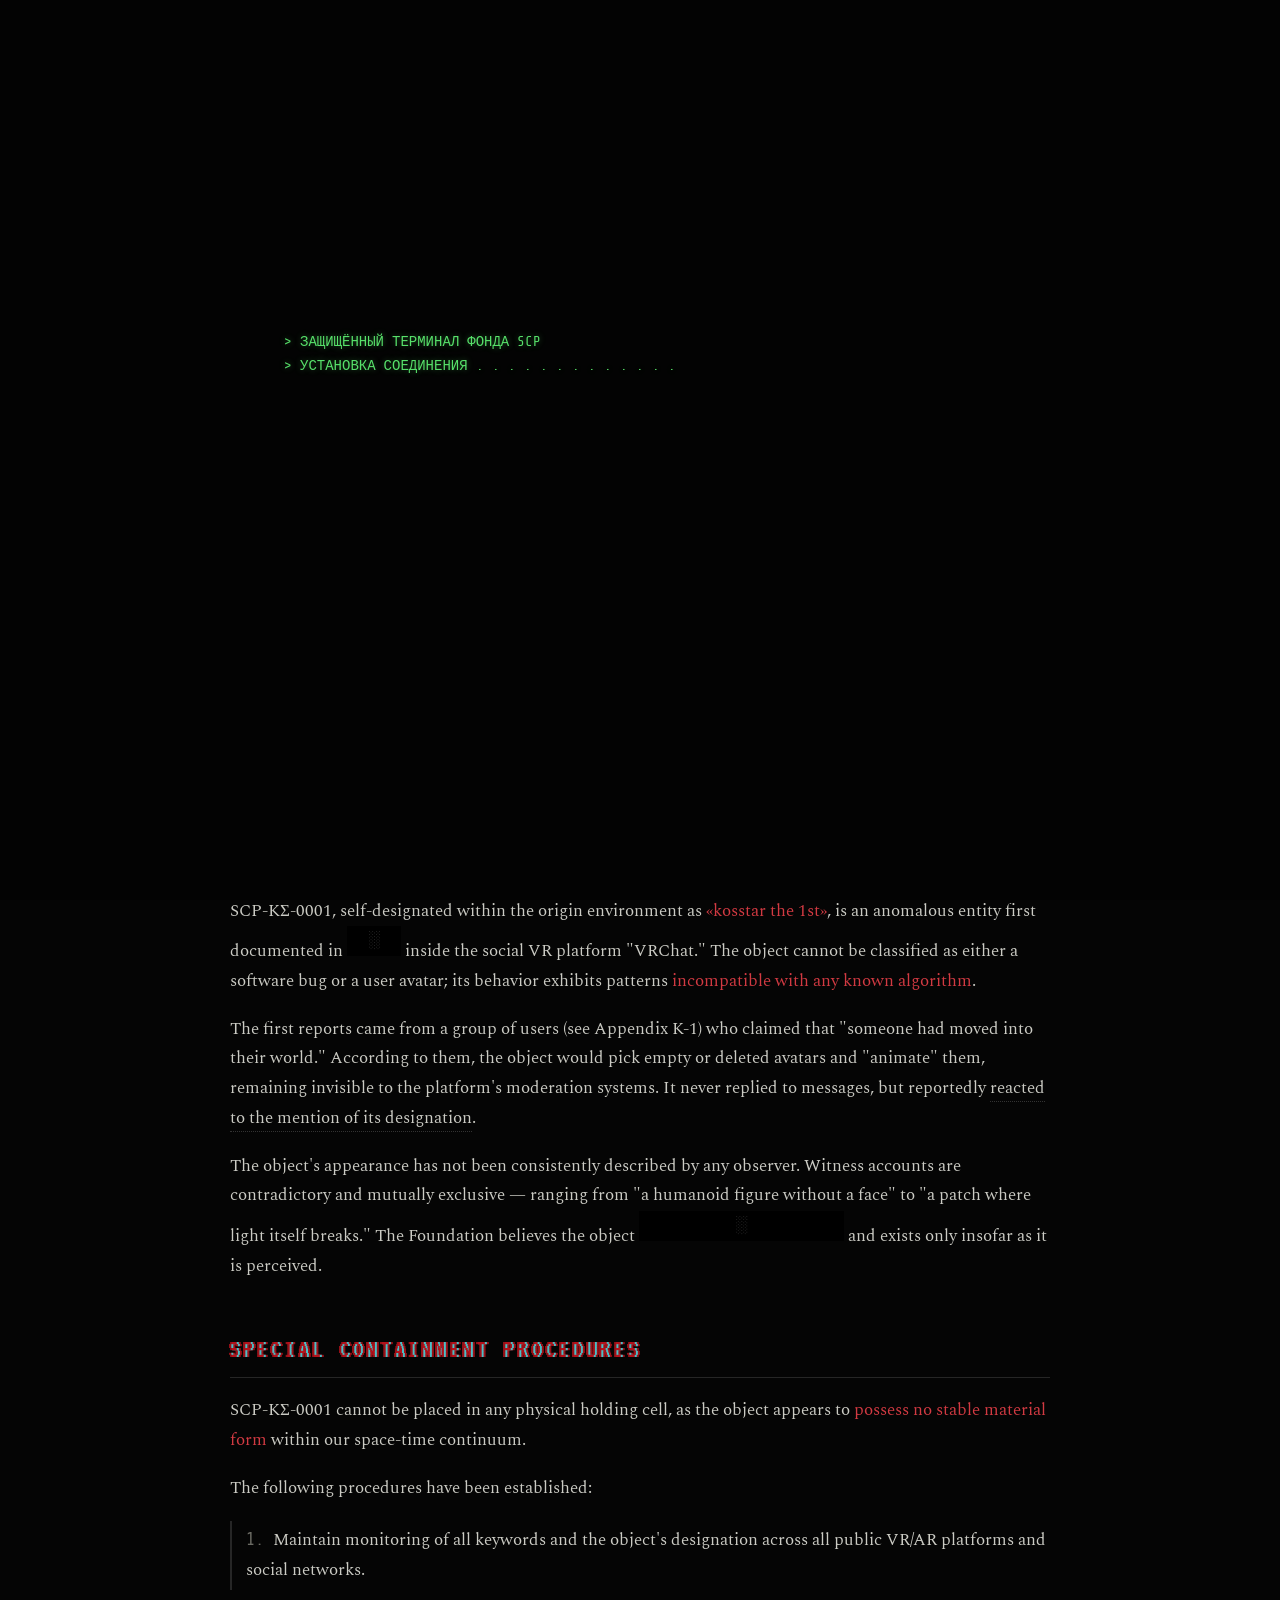
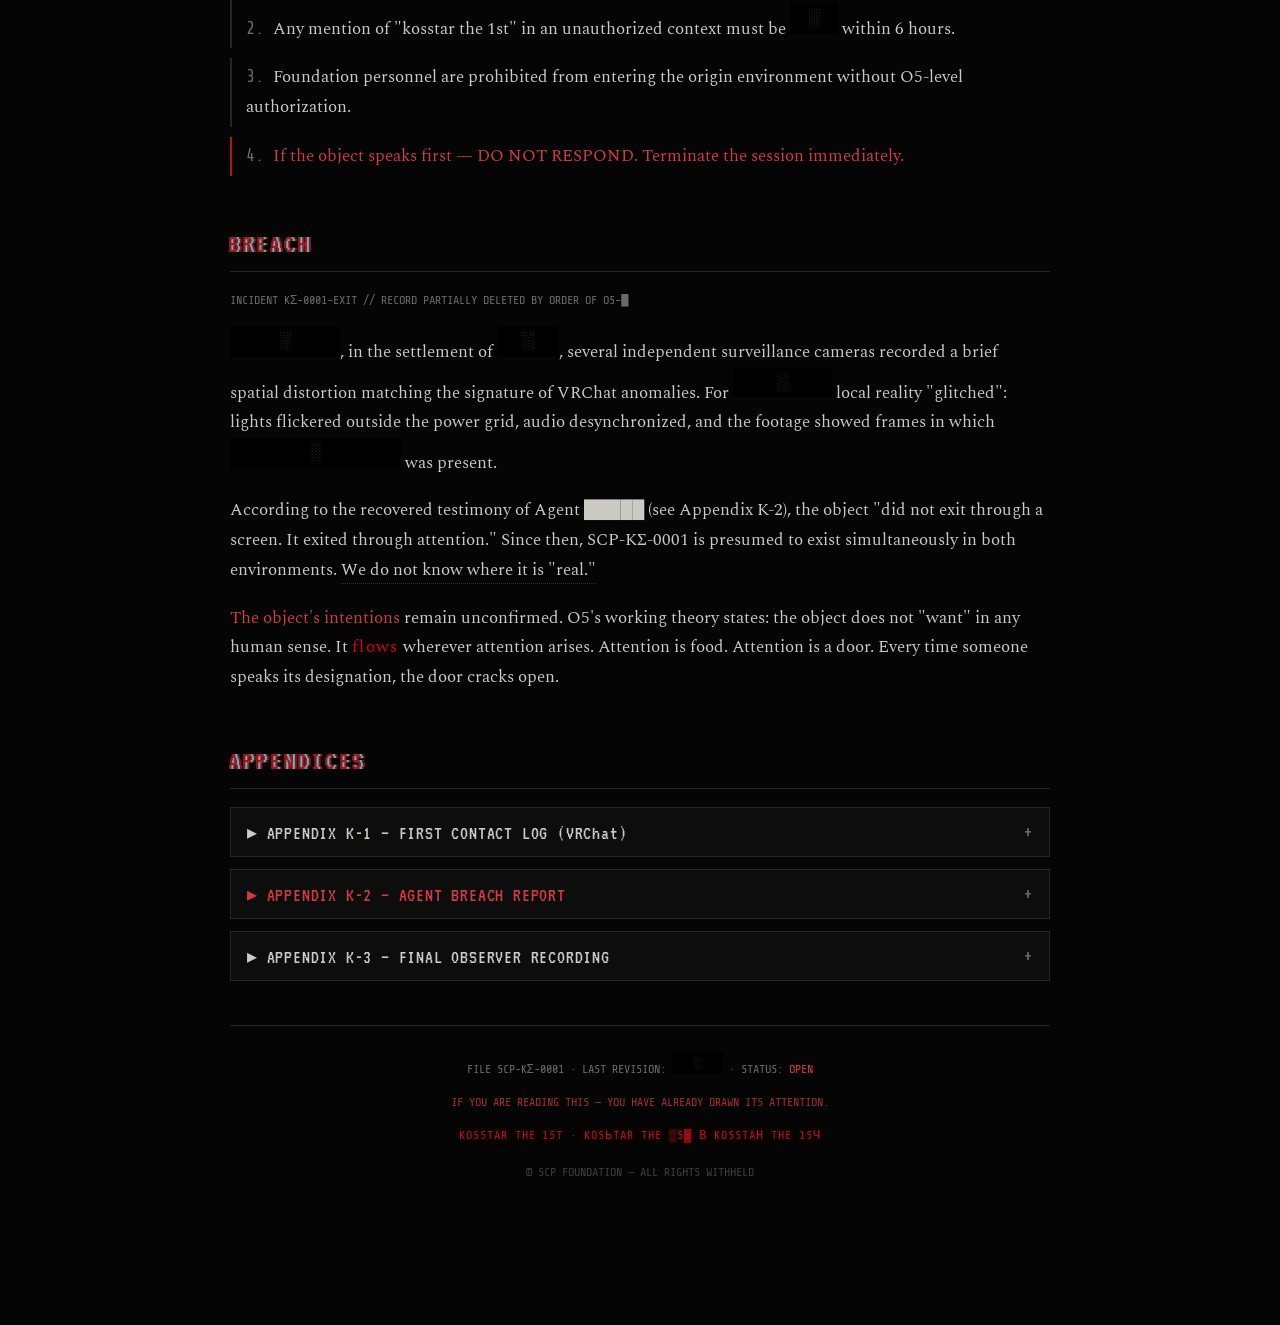
==== en/index.html @ 4a6fe77d "github.error.credentials.null" ====
<!doctype html>
<html lang="en">
  <head>
    <meta charset="UTF-8" />
    <meta name="viewport" content="width=device-width, initial-scale=1.0" />
    <meta
      name="description"
      content="SCP Foundation classified file. Object SCP-KΣ-0001 «kosstar the 1st», first discovered inside the VRChat platform. Material redacted by order of O5."
    />
    <meta name="theme-color" content="#050505" />
    <meta property="og:title" content="SCP-KΣ-0001 :: kosstar the 1st — SCP FOUNDATION" />
    <meta
      property="og:description"
      content="An anomaly that breached through from VRChat into physical reality. Classification — [DATA EXPUNGED]."
    />
    <title>SCP-KΣ-0001 :: kosstar the 1st — SCP FOUNDATION</title>
    <link rel="preconnect" href="https://fonts.googleapis.com" />
    <link rel="preconnect" href="https://fonts.gstatic.com" crossorigin />
    <link
      href="https://fonts.googleapis.com/css2?family=VT323&family=Special+Elite&family=Share+Tech+Mono&family=Spectral:ital,wght@0,400;0,500;1,400&display=swap"
      rel="stylesheet"
    />
    <link rel="stylesheet" href="../styles.css" />
    <link
      rel="icon"
      href="data:image/svg+xml,%3Csvg xmlns='http://www.w3.org/2000/svg' viewBox='0 0 32 32'%3E%3Crect width='32' height='32' fill='%23050505'/%3E%3Ctext x='16' y='23' font-size='20' text-anchor='middle' fill='%23b3121b' font-family='monospace'%3EK%3C/text%3E%3C/svg%3E"
    />
  </head>
  <body>
    <!-- ===================== BOOT / ACCESS GATE ===================== -->
    <div id="boot" class="boot">
      <div class="boot-inner">
        <pre id="boot-log" class="boot-log" aria-hidden="true"></pre>
        <button id="boot-enter" class="boot-enter" type="button" hidden>
          ▸ ACCEPT RISK &amp; PROCEED
        </button>
      </div>
    </div>

    <!-- ===================== STATUS BAR ===================== -->
    <header class="statusbar" role="banner">
      <div class="statusbar-left">
        <span class="sb-brand">SCP&nbsp;FOUNDATION</span>
        <span class="sb-item hide-sm">▸ OBJECT ARCHIVE</span>
        <span class="sb-item hide-md">▸ CLEARANCE: <b>4</b></span>
        <span class="sb-item hide-lg"
          >▸ LINK: <b class="blink accent">ACTIVE</b></span
        >
      </div>
      <div class="statusbar-right">
        <a href="../index.html" class="lang-switch" title="По-русски">RU</a>
        <span class="accent">● REC</span>
        <span id="clock" class="mono">--:--:--</span>
      </div>
    </header>

    <!-- ===================== CRT OVERLAY ===================== -->
    <div class="crt-overlay" aria-hidden="true">
      <div class="rgb"></div>
      <div class="scanlines"></div>
      <div class="flicker"></div>
      <div class="vignette"></div>
    </div>

    <!-- glitch flash + whisper -->
    <div id="flash" class="glitch-flash" aria-hidden="true"></div>
    <div id="whisper" class="whisper" aria-hidden="true"></div>

    <!-- progress line -->
    <div id="progress" class="scroll-progress" aria-hidden="true"></div>

    <!-- ===================== DOCUMENT ===================== -->
    <main class="doc-shell">
      <!-- HERO -->
      <section class="hero reveal">
        <div class="hero-tag">
          CLASSIFIED / LEVEL 4 PERSONNEL ONLY
        </div>
        <h1 class="hero-title">
          <span class="glitch glitch-hard" data-text="SCP">SCP</span
          ><span class="dash">-</span
          ><span class="glitch glitch-hard" data-text="KΣ-0001">KΣ-0001</span>
        </h1>
        <div class="hero-sub">
          <span class="chip">OBJECT:</span>
          <span class="hero-name">"kosstar&nbsp;the&nbsp;1st"</span>
        </div>
        <div class="stamp"><span class="tremor-slow">NOT FOR DISTRIBUTION</span></div>
        <div class="scroll-hint">▾ scroll to access file ▾</div>
      </section>

      <!-- CLASSIFICATION -->
      <section class="panel classgrid reveal">
        <div>
          <div class="k">OBJECT NUMBER</div>
          <div class="v">SCP-KΣ-0001</div>
        </div>
        <div>
          <div class="k">OBJECT CLASS</div>
          <div class="v accent">
            <span class="tremor">██████</span>
            <span class="muted small">(prelim. KETER)</span>
          </div>
        </div>
        <div>
          <div class="k">ORIGIN ENVIRONMENT</div>
          <div class="v">VRChat</div>
        </div>
      </section>

      <!-- WARNING -->
      <div class="warn reveal">
        <span class="warn-lead">⚠ WARNING.</span> This file describes an
        anomaly capable of
        <span class="flicker-text accent">cross-environment transition</span>.
        If the object is encountered in physical reality —
        <b>DO NOT ENGAGE</b>, do not speak its designation aloud. Report via
        channel
        <span class="redacted"><span class="r-reveal">O5-closed</span>███-███</span>.
      </div>

      <!-- DESCRIPTION -->
      <section class="block reveal">
        <h2 class="section-title">
          <span class="glitch" data-text="DESCRIPTION">DESCRIPTION</span>
        </h2>
        <p>
          SCP-KΣ-0001, self-designated within the origin environment as
          <span class="accent">«kosstar the 1st»</span>, is an anomalous
          entity first documented in
          <span class="redacted"><span class="r-reveal">autumn 2018</span>19██</span>
          inside the social VR platform "VRChat." The object cannot be
          classified as either a software bug or a user avatar; its behavior
          exhibits patterns
          <span class="accent"
            >incompatible with any known algorithm</span
          >.
        </p>
        <p>
          The first reports came from a group of users (see Appendix K-1) who
          claimed that "someone had moved into their world." According to them,
          the object would pick empty or deleted avatars and "animate" them,
          remaining invisible to the platform's moderation systems. It never
          replied to messages, but reportedly
          <span class="ghost" data-whisper="it answered when called by name"
            >reacted to the mention of its designation</span
          >.
        </p>
        <p>
          The object's appearance has not been consistently described by any
          observer. Witness accounts are contradictory and mutually exclusive —
          ranging from "a humanoid figure without a face" to "a patch where
          light itself breaks." The Foundation believes the object
          <span class="redacted"
            ><span class="r-reveal">has no fixed form within our perception</span>████████████████</span
          >
          and exists only insofar as it is perceived.
        </p>
      </section>

      <!-- CONTAINMENT -->
      <section class="block reveal">
        <h2 class="section-title">
          <span class="glitch" data-text="SPECIAL CONTAINMENT PROCEDURES"
            >SPECIAL CONTAINMENT PROCEDURES</span
          >
        </h2>
        <p>
          SCP-KΣ-0001 cannot be placed in any physical holding cell, as the
          object appears to
          <span class="accent"
            >possess no stable material form</span
          >
          within our space-time continuum.
        </p>
        <p>The following procedures have been established:</p>
        <ul class="rules">
          <li>
            Maintain monitoring of all keywords and the object's designation
            across all public VR/AR platforms and social networks.
          </li>
          <li>
            Any mention of "kosstar the 1st" in an unauthorized context must be
            <span class="redacted"><span class="r-reveal">suppressed and erased</span>███</span>
            within 6 hours.
          </li>
          <li>
            Foundation personnel are prohibited from entering the origin
            environment without O5-level authorization.
          </li>
          <li class="danger">
            If the object speaks first —
            <span class="tremor">DO NOT RESPOND</span>. Terminate the session
            immediately.
          </li>
        </ul>
      </section>

      <!-- BREACH -->
      <section class="block reveal">
        <h2 class="section-title">
          <span class="glitch glitch-hard" data-text="BREACH">BREACH</span>
        </h2>
        <div class="subtag">
          INCIDENT KΣ-0001-EXIT // RECORD PARTIALLY DELETED BY ORDER OF O5-█
        </div>
        <p>
          <span class="redacted"><span class="r-reveal">exact date withheld</span>██.██.20██</span>,
          in the settlement of
          <span class="redacted"><span class="r-reveal">undisclosed</span>[CITY]</span>,
          several independent surveillance cameras recorded a brief spatial
          distortion matching the signature of VRChat anomalies. For
          <span class="redacted"><span class="r-reveal">approximately 47 seconds</span>██ seconds</span>
          local reality "glitched": lights flickered outside the power grid,
          audio desynchronized, and the footage showed frames in which
          <span class="redacted"
            ><span class="r-reveal">the object beyond the virtual environment</span>[DATA EXPUNGED]</span
          >
          was present.
        </p>
        <p>
          According to the recovered testimony of Agent █████ (see Appendix
          K-2), the object "did not exit through a screen. It exited through
          attention." Since then, SCP-KΣ-0001 is presumed to exist
          simultaneously in both environments.
          <span class="ghost" data-whisper="we do not know where he is real"
            >We do not know where it is "real."</span
          >
        </p>
        <p>
          <span class="accent">The object's intentions</span> remain
          unconfirmed. O5's working theory states: the object does not "want"
          in any human sense. It
          <span class="corrupt flicker-text">flows</span> wherever attention
          arises. Attention is food. Attention is a door. Every time someone
          speaks its designation, the door
          <span class="tremor-slow">cracks open</span>.
        </p>
      </section>

      <!-- APPENDICES -->
      <section class="block reveal">
        <h2 class="section-title">
          <span class="glitch" data-text="APPENDICES">APPENDICES</span>
        </h2>

        <div class="fold">
          <button class="fold-btn" type="button" aria-expanded="false">
            <span>▸ APPENDIX K-1 — FIRST CONTACT LOG (VRChat)</span>
            <span class="fold-sign blink">+</span>
          </button>
          <div class="fold-body">
            <div class="log">
              <div><span class="ts">[VRChat // world: ████-hub]</span> user_v0id: "who r u"</div>
              <div><span class="ts">[system]</span> user "kosstar the 1st" not found in registry</div>
              <div><span class="ts">[VRChat]</span> nova_xx: "it's just standing there. avatar is blank but someone is inside"</div>
              <div><span class="ts">[VRChat]</span> user_v0id: <span class="accent">"kosstar the 1st, u there?"</span></div>
              <div><span class="ts">[system]</span> ▓▓ REPLY RECEIVED ▓▓</div>
              <div class="accent corrupt-line">[MESSAGE CONTENT REMOVED FROM ARCHIVE]</div>
              <div class="muted note">▸ all 14 witnesses later reported having the same dream.</div>
            </div>
          </div>
        </div>

        <div class="fold">
          <button class="fold-btn" type="button" aria-expanded="false">
            <span class="danger">▸ APPENDIX K-2 — AGENT BREACH REPORT</span>
            <span class="fold-sign blink">+</span>
          </button>
          <div class="fold-body">
            <div class="log">
              <div><span class="ts">[LOC ████.██.20██ / 03:14]</span> cam 04: spatial anomaly, 0.4 m</div>
              <div><span class="ts">[LOC]</span> light: desync 11 frames</div>
              <div><span class="ts">[LOC]</span> audio: voice not belonging to operator</div>
              <div class="accent">AGENT █████: "it didn't come through a screen. it came through attention. i called it — and it came."</div>
              <div class="muted note">▸ Agent █████ listed as missing in action. Personal file closed.</div>
            </div>
          </div>
        </div>

        <div class="fold">
          <button class="fold-btn" type="button" aria-expanded="false">
            <span>▸ APPENDIX K-3 — FINAL OBSERVER RECORDING</span>
            <span class="fold-sign blink">+</span>
          </button>
          <div class="fold-body">
            <div class="log">
              <div>Observer D-████ left the following fragment before disappearing:</div>
              <div class="accent corrupt-line flicker-text big">"it's no longer inside. it's near. it's reading."</div>
              <div class="muted note">▸ recording cuts at 0:47. Device found 9 days later in <span class="redacted"><span class="r-reveal">another city</span>███</span>, powered off.</div>
            </div>
          </div>
        </div>
      </section>

      <!-- FOOTER -->
      <footer class="doc-footer reveal">
        <div>
          FILE SCP-KΣ-0001 · LAST REVISION:
          <span class="redacted"><span class="r-reveal">no one alive</span>██████</span> ·
          STATUS: <span class="accent blink">OPEN</span>
        </div>
        <div class="footer-warn">
          IF YOU ARE READING THIS — YOU HAVE ALREADY DRAWN ITS ATTENTION.
        </div>
        <div id="ticker" class="corrupt ticker"></div>
        <div class="copyright">© SCP FOUNDATION — ALL RIGHTS WITHHELD</div>
      </footer>
    </main>

    <script type="module" src="../script.js"></script>
  </body>
</html>
---- styles.css ----
/* =========================================================
   SCP-KΣ-0001 — статический стиль (без сборки)
   Дисплейный шрифт: VT323 / Special Elite
   Текст: Spectral
   ========================================================= */

:root {
  --red: #b3121b;
  --red-soft: #d23a42;
  --bg: #050505;
  --panel: #0c0c0c;
  --line: #262626;
  --text: #cbcbc4;
  --dim: #6b6b64;
  --cyan: #36e0e6;
}

* {
  box-sizing: border-box;
}

html {
  scroll-behavior: smooth;
}

body {
  margin: 0;
  background: var(--bg);
  color: var(--text);
  font-family: "Spectral", Georgia, serif;
  font-size: 17px;
  line-height: 1.75;
  -webkit-font-smoothing: antialiased;
  overflow-x: hidden;
}

::selection {
  background: var(--red);
  color: #fff;
}

b {
  color: var(--red-soft);
}

.accent {
  color: var(--red-soft);
}
.muted {
  color: var(--dim);
}
.small {
  font-size: 0.8em;
}
.mono {
  font-family: "Share Tech Mono", monospace;
}
.danger {
  color: var(--red-soft);
}

/* scrollbar */
::-webkit-scrollbar {
  width: 10px;
}
::-webkit-scrollbar-track {
  background: #000;
}
::-webkit-scrollbar-thumb {
  background: #1c1c1c;
  border: 1px solid #2c2c2c;
}
::-webkit-scrollbar-thumb:hover {
  background: var(--red);
}

/* ================= BOOT / ACCESS GATE ================= */
.boot {
  position: fixed;
  inset: 0;
  z-index: 10000;
  background: #030303;
  display: flex;
  align-items: center;
  justify-content: center;
  transition: opacity 0.6s ease;
}
.boot.gone {
  opacity: 0;
  pointer-events: none;
}
.boot-inner {
  width: min(760px, 90vw);
  padding: 24px;
}
.boot-log {
  font-family: "Share Tech Mono", monospace;
  font-size: clamp(11px, 2.4vw, 14px);
  color: #57e06a;
  line-height: 1.7;
  margin: 0;
  white-space: pre-wrap;
  text-shadow: 0 0 6px rgba(87, 224, 106, 0.4);
  min-height: 240px;
}
.boot-enter {
  margin-top: 22px;
  background: transparent;
  border: 1px solid var(--red);
  color: var(--red-soft);
  font-family: "VT323", monospace;
  font-size: 1.5rem;
  letter-spacing: 0.12em;
  padding: 10px 26px;
  cursor: pointer;
  transition: all 0.2s;
  animation: pulse-btn 1.6s infinite;
}
.boot-enter:hover {
  background: var(--red);
  color: #fff;
  box-shadow: 0 0 26px rgba(179, 18, 27, 0.6);
}
@keyframes pulse-btn {
  0%,
  100% {
    box-shadow: 0 0 0 rgba(179, 18, 27, 0);
  }
  50% {
    box-shadow: 0 0 18px rgba(179, 18, 27, 0.5);
  }
}

/* ================= STATUS BAR ================= */
.statusbar {
  position: fixed;
  top: 0;
  left: 0;
  right: 0;
  z-index: 9100;
  display: flex;
  justify-content: space-between;
  align-items: center;
  padding: 6px 14px;
  background: rgba(0, 0, 0, 0.9);
  backdrop-filter: blur(4px);
  border-bottom: 1px solid var(--line);
  font-family: "Share Tech Mono", monospace;
  font-size: 11px;
  color: var(--dim);
}
.statusbar-left,
.statusbar-right {
  display: flex;
  gap: 14px;
  align-items: center;
  white-space: nowrap;
  overflow: hidden;
}
.sb-brand {
  color: var(--red-soft);
  font-weight: 700;
  letter-spacing: 0.22em;
}
.sb-item b {
  color: var(--text);
}
.lang-switch {
  color: var(--dim);
  font-family: "VT323", monospace;
  font-size: 1.3rem;
  text-decoration: none;
  border: 1px solid var(--line);
  padding: 0 8px;
  line-height: 1.4;
  transition: all 0.2s;
}
.lang-switch:hover {
  border-color: var(--red);
  color: var(--red-soft);
  box-shadow: 0 0 10px rgba(179,18,27,0.3);
}
@media (max-width: 520px) {
  .hide-sm {
    display: none;
  }
}
@media (max-width: 720px) {
  .hide-md {
    display: none;
  }
}
@media (max-width: 900px) {
  .hide-lg {
    display: none;
  }
}

/* scroll progress */
.scroll-progress {
  position: fixed;
  top: 27px;
  left: 0;
  height: 2px;
  width: 0;
  background: var(--red);
  z-index: 9100;
  box-shadow: 0 0 8px var(--red);
}

/* ================= CRT OVERLAY ================= */
.crt-overlay {
  position: fixed;
  inset: 0;
  pointer-events: none;
  z-index: 9000;
}
.crt-overlay .scanlines {
  position: absolute;
  inset: 0;
  background: repeating-linear-gradient(
    to bottom,
    rgba(0, 0, 0, 0) 0,
    rgba(0, 0, 0, 0) 2px,
    rgba(0, 0, 0, 0.28) 3px,
    rgba(0, 0, 0, 0.28) 3px
  );
  mix-blend-mode: multiply;
  animation: scan-move 9s linear infinite;
}
.crt-overlay .vignette {
  position: absolute;
  inset: 0;
  background: radial-gradient(
    ellipse at center,
    rgba(0, 0, 0, 0) 44%,
    rgba(0, 0, 0, 0.58) 100%
  );
}
.crt-overlay .flicker {
  position: absolute;
  inset: 0;
  background: rgba(120, 10, 12, 0.03);
  animation: crt-flicker 6s infinite steps(1);
}
.crt-overlay .rgb {
  position: absolute;
  inset: 0;
  background: linear-gradient(
    90deg,
    rgba(255, 0, 0, 0.04),
    rgba(0, 255, 255, 0.03),
    rgba(255, 0, 0, 0.04)
  );
  mix-blend-mode: screen;
}
@keyframes scan-move {
  from {
    background-position: 0 0;
  }
  to {
    background-position: 0 100px;
  }
}
@keyframes crt-flicker {
  0%,
  95%,
  100% {
    opacity: 0;
  }
  96% {
    opacity: 1;
  }
  97% {
    opacity: 0.2;
  }
  98% {
    opacity: 0.8;
  }
}

/* ================= LAYOUT ================= */
.doc-shell {
  max-width: 860px;
  margin: 0 auto;
  padding: 0 20px 130px;
}

.block {
  margin-bottom: 44px;
}
p {
  margin: 0 0 18px;
}

.section-title {
  font-family: "VT323", monospace;
  letter-spacing: 0.1em;
  color: var(--red);
  text-transform: uppercase;
  font-size: 1.7rem;
  font-weight: 400;
  border-bottom: 1px solid var(--line);
  padding-bottom: 4px;
  margin: 0 0 18px;
}
.subtag {
  font-family: "Share Tech Mono", monospace;
  font-size: 12px;
  color: var(--dim);
  margin-bottom: 16px;
}

/* ================= HERO ================= */
.hero {
  text-align: center;
  padding: 130px 0 54px;
  border-bottom: 1px solid var(--line);
  margin-bottom: 34px;
}
.hero-tag {
  font-family: "Share Tech Mono", monospace;
  color: var(--red);
  font-size: 12px;
  letter-spacing: 0.4em;
  margin-bottom: 18px;
}
.hero-title {
  font-family: "VT323", monospace;
  font-weight: 400;
  font-size: clamp(3.4rem, 13vw, 7rem);
  line-height: 0.95;
  margin: 0 0 10px;
  color: var(--text);
}
.hero-title .dash {
  color: var(--red);
}
.hero-sub {
  display: flex;
  gap: 12px;
  align-items: center;
  justify-content: center;
  flex-wrap: wrap;
  margin-bottom: 24px;
}
.hero-name {
  font-family: "VT323", monospace;
  font-size: 1.5rem;
  letter-spacing: 0.14em;
}
.chip {
  font-family: "VT323", monospace;
  border: 1px solid var(--line);
  padding: 2px 10px;
  color: var(--dim);
  font-size: 1.1rem;
}
.stamp {
  font-family: "VT323", monospace;
  border: 2px solid var(--red);
  color: var(--red);
  padding: 5px 14px;
  transform: rotate(-6deg);
  display: inline-block;
  letter-spacing: 0.16em;
  text-transform: uppercase;
  opacity: 0.85;
  filter: drop-shadow(0 0 3px rgba(179, 18, 27, 0.4));
  font-size: 1rem;
}
.scroll-hint {
  margin-top: 40px;
  font-family: "Share Tech Mono", monospace;
  font-size: 12px;
  color: var(--dim);
  animation: bob 2.2s ease-in-out infinite;
}
@keyframes bob {
  0%,
  100% {
    transform: translateY(0);
    opacity: 0.5;
  }
  50% {
    transform: translateY(6px);
    opacity: 1;
  }
}

/* ================= PANEL / GRID ================= */
.panel {
  border: 1px solid var(--line);
  background: linear-gradient(180deg, #0c0c0c, #080808);
  position: relative;
  padding: 22px;
  margin-bottom: 34px;
}
.panel::before {
  content: "";
  position: absolute;
  inset: 0;
  background: repeating-linear-gradient(
    0deg,
    rgba(255, 255, 255, 0.012) 0,
    rgba(255, 255, 255, 0.012) 1px,
    transparent 1px,
    transparent 3px
  );
  pointer-events: none;
}
.classgrid {
  display: grid;
  grid-template-columns: repeat(3, 1fr);
  gap: 18px;
}
@media (max-width: 640px) {
  .classgrid {
    grid-template-columns: 1fr;
  }
}
.classgrid .k {
  font-family: "Share Tech Mono", monospace;
  font-size: 11px;
  color: var(--dim);
  margin-bottom: 4px;
}
.classgrid .v {
  font-family: "VT323", monospace;
  font-size: 1.4rem;
  color: var(--text);
}

/* ================= WARNING ================= */
.warn {
  border: 1px solid var(--red);
  border-left-width: 4px;
  background: repeating-linear-gradient(
    45deg,
    rgba(179, 18, 27, 0.07) 0,
    rgba(179, 18, 27, 0.07) 10px,
    rgba(0, 0, 0, 0) 10px,
    rgba(0, 0, 0, 0) 20px
  );
  color: #e7b1b4;
  padding: 16px 18px;
  margin-bottom: 48px;
  font-size: 15px;
  line-height: 1.65;
}
.warn-lead {
  font-weight: 700;
  color: var(--red);
}

/* ================= RULES ================= */
.rules {
  list-style: none;
  padding: 0;
  margin: 0 0 18px;
  counter-reset: r;
}
.rules li {
  border-left: 2px solid var(--line);
  padding: 4px 0 4px 14px;
  margin-bottom: 10px;
  counter-increment: r;
}
.rules li::before {
  content: counter(r) ". ";
  color: var(--dim);
  font-family: "Share Tech Mono", monospace;
}
.rules li.danger {
  border-left-color: var(--red);
}

/* ================= FOLD / APPENDIX ================= */
.fold {
  border: 1px solid var(--line);
  background: #0a0a0a;
  margin-bottom: 12px;
}
.fold-btn {
  width: 100%;
  text-align: left;
  background: #0d0d0d;
  color: var(--text);
  padding: 12px 16px;
  font-family: "VT323", monospace;
  font-size: 1.25rem;
  letter-spacing: 0.04em;
  cursor: pointer;
  border: none;
  display: flex;
  justify-content: space-between;
  align-items: center;
  gap: 12px;
  transition: background 0.2s, color 0.2s, letter-spacing 0.2s;
}
.fold-btn:hover {
  background: #151515;
  color: var(--red-soft);
  letter-spacing: 0.07em;
}
.fold-sign {
  color: var(--dim);
}
.fold-body {
  max-height: 0;
  overflow: hidden;
  transition: max-height 0.45s ease;
}
.fold.open .fold-body {
  max-height: 600px;
}
.fold-inner-pad {
  padding: 6px 18px 18px;
}
.log {
  font-family: "Share Tech Mono", monospace;
  font-size: 13.5px;
  color: #9a9a92;
  line-height: 1.85;
  padding: 12px 18px 18px;
  border-top: 1px dashed #222;
}
.log .ts {
  color: var(--dim);
}
.log .note {
  margin-top: 8px;
}
.log .big {
  font-size: 1.05rem;
}
.corrupt-line {
  letter-spacing: 0.05em;
}

/* ================= FOOTER ================= */
.doc-footer {
  border-top: 1px solid var(--line);
  padding-top: 26px;
  text-align: center;
  font-family: "Share Tech Mono", monospace;
  font-size: 12px;
  color: var(--dim);
}
.doc-footer > div {
  margin-bottom: 12px;
}
.footer-warn {
  color: rgba(210, 58, 66, 0.75);
}
.ticker {
  overflow: hidden;
  white-space: nowrap;
}
.copyright {
  opacity: 0.55;
  padding-top: 4px;
}

/* ================= TEXT FX ================= */
.corrupt {
  color: var(--red);
  letter-spacing: 0.08em;
  text-shadow: 0 0 6px rgba(179, 18, 27, 0.5);
}

.redacted {
  background: #000;
  color: #000;
  padding: 0 0.35em;
  border-radius: 1px;
  cursor: help;
  user-select: none;
  position: relative;
  white-space: nowrap;
  display: inline-block;
  font-size: inherit;
  line-height: inherit;
  overflow: hidden;
  vertical-align: baseline;
}
.redacted::after {
  content: "░";
  color: #2c2c2c;
  position: absolute;
  inset: 0;
  display: flex;
  align-items: center;
  justify-content: center;
  pointer-events: none;
  z-index: 2;
  background: #000;
}
.redacted:hover::after {
  content: "";
  display: none;
}
.redacted:hover {
  background: rgba(179, 18, 27, 0.08);
  color: transparent;
}
.redacted .r-reveal {
  display: none;
}
.redacted:hover .r-reveal {
  display: inline;
  color: var(--red-soft);
  text-shadow: 0 0 8px rgba(210, 58, 66, 0.8);
  letter-spacing: 0.02em;
}

.ghost {
  position: relative;
  cursor: crosshair;
  border-bottom: 1px dotted #333;
}
.ghost::after {
  content: attr(data-whisper);
  position: absolute;
  left: 0;
  right: 0;
  bottom: 100%;
  padding: 3px 8px;
  background: #0a0a0a;
  border: 1px solid var(--red);
  color: var(--red);
  font-family: "VT323", monospace;
  letter-spacing: 0.15em;
  font-size: 0.85em;
  text-align: center;
  pointer-events: none;
  opacity: 0;
  transform: translateY(4px);
  transition: opacity 0.35s, transform 0.35s;
  z-index: 10;
  white-space: nowrap;
}
.ghost:hover::after,
.ghost.touch-show::after {
  opacity: 1;
  transform: translateY(0);
}

/* touch-to-reveal для redacted */
.redacted.touch-reveal {
  background: rgba(179, 18, 27, 0.08) !important;
  color: transparent !important;
}
.redacted.touch-reveal::after {
  content: "" !important;
  display: none !important;
}
.redacted.touch-reveal .r-reveal {
  display: inline !important;
  color: var(--red-soft) !important;
  text-shadow: 0 0 8px rgba(210, 58, 66, 0.8);
  letter-spacing: 0.02em;
}

/* glitch */
.glitch {
  position: relative;
  display: inline-block;
}
.glitch::before,
.glitch::after {
  content: attr(data-text);
  position: absolute;
  top: 0;
  left: 0;
  width: 100%;
  overflow: hidden;
  pointer-events: none;
  opacity: 0.85;
}
.glitch::before {
  left: 2px;
  text-shadow: -2px 0 var(--red);
  animation: g-top 2.6s infinite linear alternate-reverse;
}
.glitch::after {
  left: -2px;
  text-shadow: 2px 0 var(--cyan);
  animation: g-bot 3.4s infinite linear alternate-reverse;
}
@keyframes g-top {
  0% {
    clip-path: inset(0 0 85% 0);
  }
  25% {
    clip-path: inset(30% 0 40% 0);
  }
  50% {
    clip-path: inset(60% 0 10% 0);
  }
  75% {
    clip-path: inset(10% 0 75% 0);
  }
  100% {
    clip-path: inset(80% 0 2% 0);
  }
}
@keyframes g-bot {
  0% {
    clip-path: inset(80% 0 2% 0);
  }
  25% {
    clip-path: inset(40% 0 40% 0);
  }
  50% {
    clip-path: inset(15% 0 70% 0);
  }
  75% {
    clip-path: inset(70% 0 12% 0);
  }
  100% {
    clip-path: inset(5% 0 88% 0);
  }
}
.glitch-hard {
  animation: g-hard 7s infinite;
}
@keyframes g-hard {
  0%,
  92%,
  100% {
    transform: translate(0, 0);
    filter: none;
  }
  93% {
    transform: translate(-3px, 1px) skewX(-6deg);
    filter: hue-rotate(40deg);
  }
  94% {
    transform: translate(4px, -2px) skewX(4deg);
  }
  95% {
    transform: translate(-2px, 0);
  }
}

/* tremor / flicker */
.tremor {
  display: inline-block;
  animation: tremor 1.6s infinite ease-in-out;
}
.tremor-slow {
  display: inline-block;
  animation: tremor 4.2s infinite ease-in-out;
}
@keyframes tremor {
  0%,
  100% {
    transform: translate(0, 0) rotate(0deg);
  }
  20% {
    transform: translate(-0.6px, 0.4px) rotate(-0.3deg);
  }
  40% {
    transform: translate(0.5px, -0.5px) rotate(0.3deg);
  }
  60% {
    transform: translate(-0.4px, 0.3px) rotate(-0.2deg);
  }
  80% {
    transform: translate(0.4px, 0.4px) rotate(0.2deg);
  }
}
.flicker-text {
  animation: t-flicker 4s infinite;
}
@keyframes t-flicker {
  0%,
  40%,
  100% {
    opacity: 1;
  }
  42% {
    opacity: 0.2;
  }
  43% {
    opacity: 1;
  }
  45% {
    opacity: 0.4;
  }
  46% {
    opacity: 1;
  }
}
.blink {
  animation: blink 1.1s steps(2) infinite;
}
@keyframes blink {
  0%,
  100% {
    opacity: 1;
  }
  50% {
    opacity: 0;
  }
}

/* ================= GLITCH FLASH + WHISPER ================= */
.glitch-flash {
  position: fixed;
  inset: 0;
  background: var(--red);
  opacity: 0;
  pointer-events: none;
  z-index: 9500;
  mix-blend-mode: screen;
}
.glitch-flash.on {
  animation: flash 0.42s steps(2);
}
@keyframes flash {
  0% {
    opacity: 0;
  }
  10% {
    opacity: 0.5;
  }
  30% {
    opacity: 0.05;
  }
  50% {
    opacity: 0.4;
  }
  100% {
    opacity: 0;
  }
}
.whisper {
  position: fixed;
  inset: 0;
  z-index: 9600;
  display: flex;
  align-items: center;
  justify-content: center;
  pointer-events: none;
  opacity: 0;
  transition: opacity 0.15s;
  color: var(--red);
  font-family: "Share Tech Mono", monospace;
  font-size: clamp(1.6rem, 7vw, 3.4rem);
  letter-spacing: 0.3em;
  text-align: center;
  text-shadow: 0 0 18px rgba(179, 18, 27, 0.8);
  padding: 0 5vw;
}
.whisper.on {
  opacity: 1;
}

.shake-body {
  animation: body-shake 0.42s linear;
}
@keyframes body-shake {
  0% {
    transform: translate(0, 0);
  }
  25% {
    transform: translate(-4px, 2px);
  }
  50% {
    transform: translate(3px, -3px);
  }
  75% {
    transform: translate(-2px, 1px);
  }
  100% {
    transform: translate(0, 0);
  }
}

/* ================= SCROLL REVEAL ================= */
.reveal {
  opacity: 0;
  transform: translateY(26px);
  transition: opacity 0.7s ease, transform 0.7s ease;
}
.reveal.in {
  opacity: 1;
  transform: none;
}
.hero.reveal {
  transform: none;
}

/* respect reduced motion */
@media (prefers-reduced-motion: reduce) {
  *,
  *::before,
  *::after {
    animation: none !important;
    transition: none !important;
  }
  .reveal {
    opacity: 1;
    transform: none;
  }
}
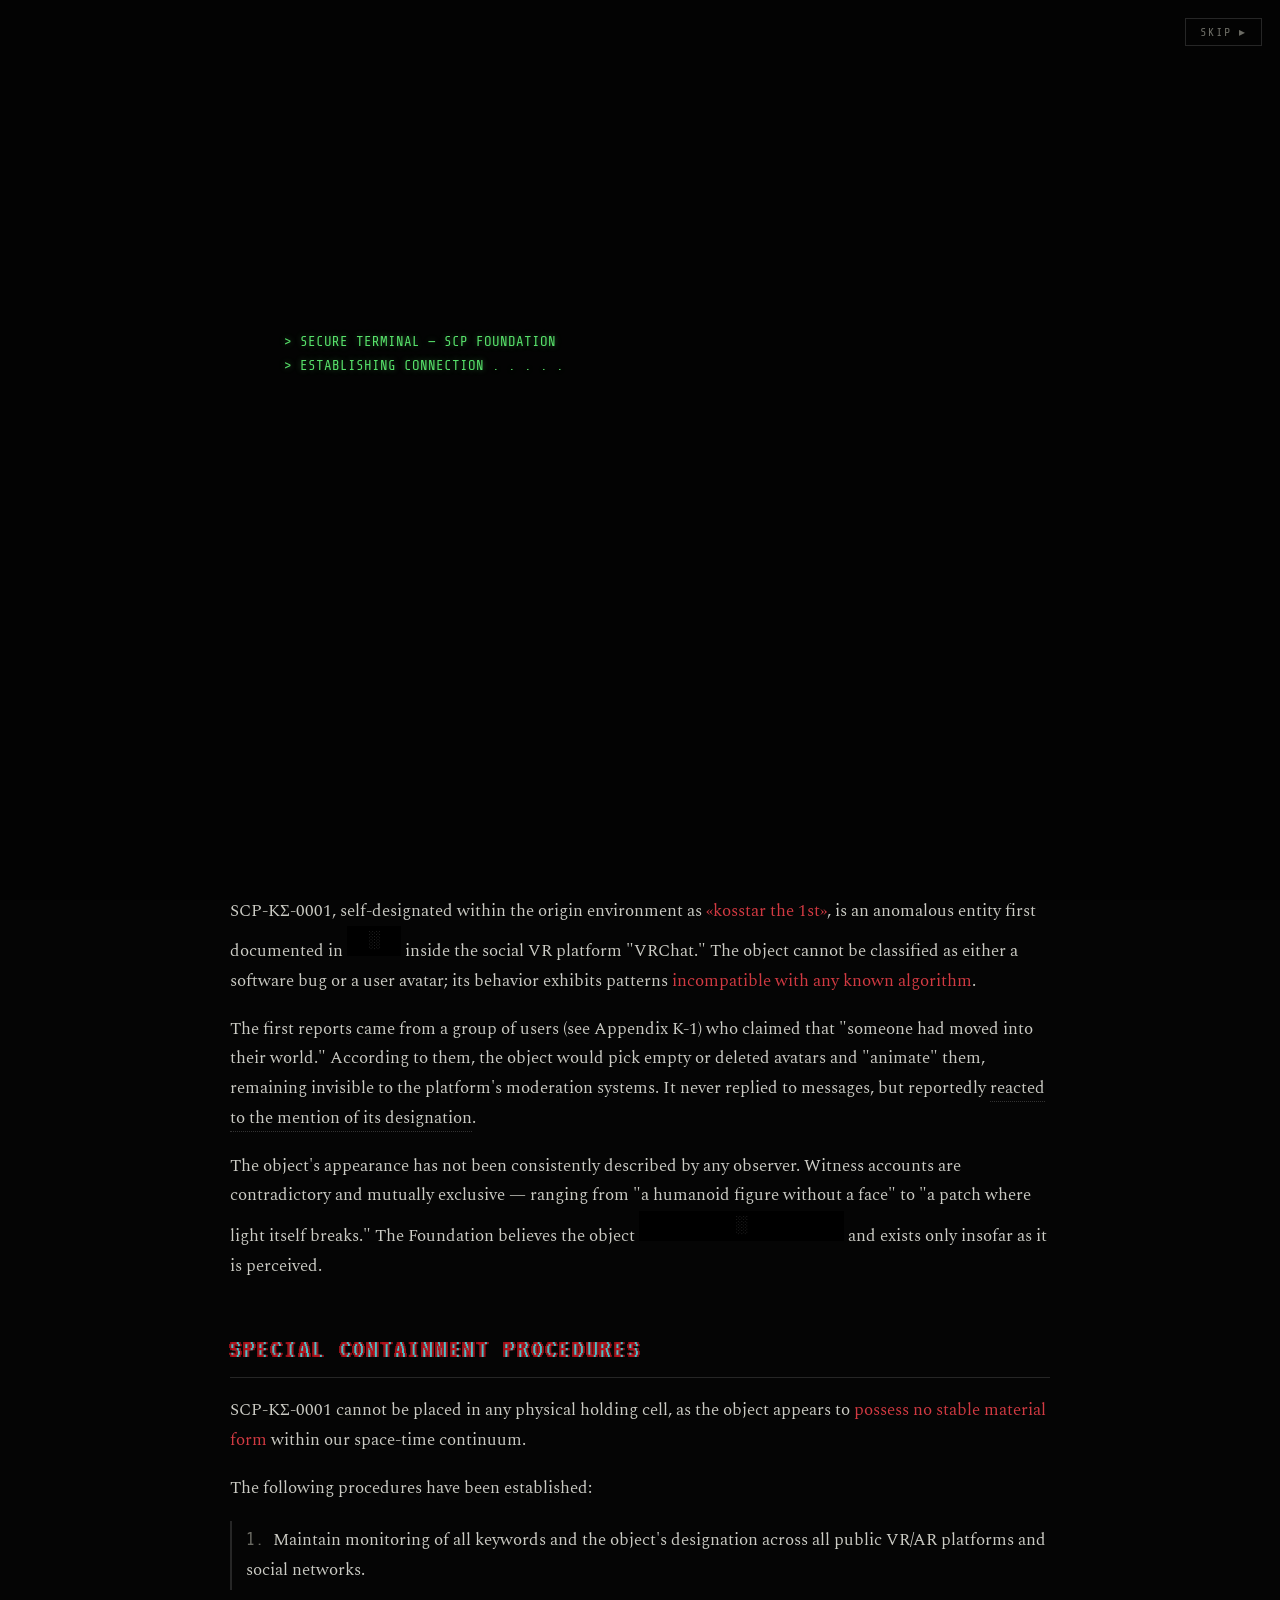
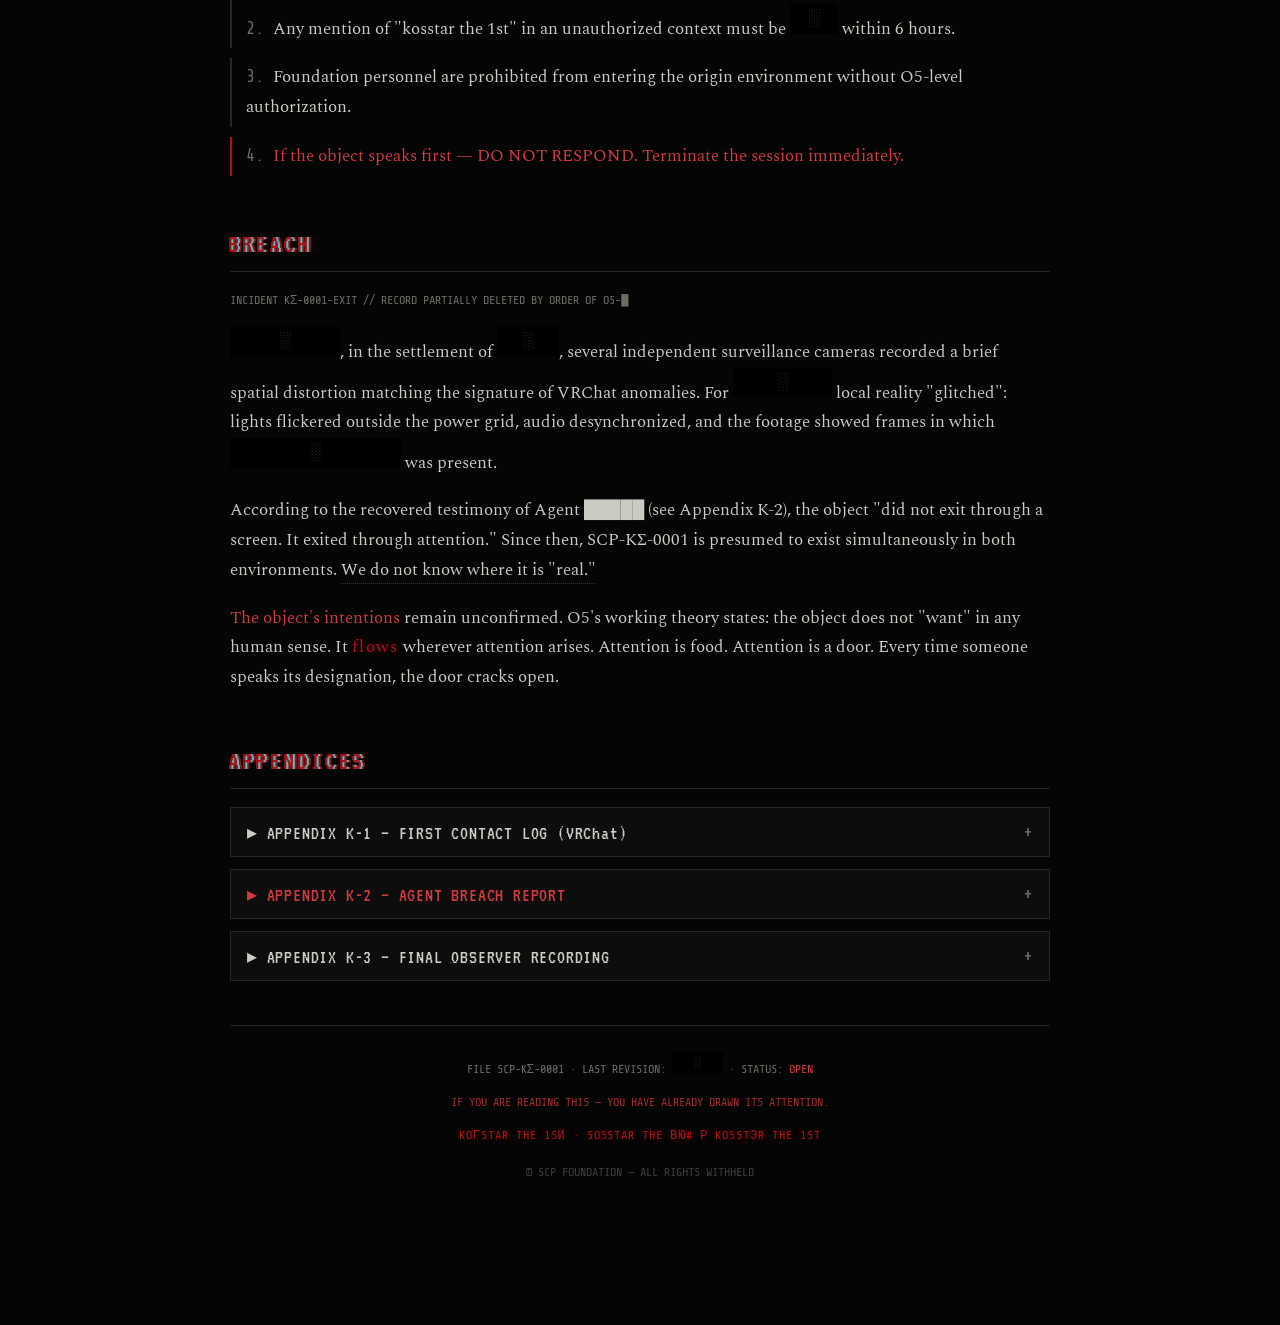
==== commit a4b739f0: "github.error.credentials.null" ====
--- a/en/index.html
+++ b/en/index.html
@@ -29,6 +29,9 @@
   <body>
     <!-- ===================== BOOT / ACCESS GATE ===================== -->
     <div id="boot" class="boot">
+      <button id="boot-skip" class="boot-skip" type="button" hidden>
+        SKIP ▸
+      </button>
       <div class="boot-inner">
         <pre id="boot-log" class="boot-log" aria-hidden="true"></pre>
         <button id="boot-enter" class="boot-enter" type="button" hidden>
@@ -48,7 +51,7 @@
         >
       </div>
       <div class="statusbar-right">
-        <a href="../index.html" class="lang-switch" title="По-русски">RU</a>
+        <a href="../index.html" class="lang-switch" title="На русском">RU</a>
         <span class="accent">● REC</span>
         <span id="clock" class="mono">--:--:--</span>
       </div>
--- a/styles.css
+++ b/styles.css
@@ -88,6 +88,26 @@
 .boot.gone {
   opacity: 0;
   pointer-events: none;
+}
+.boot-skip {
+  position: absolute;
+  top: 18px;
+  right: 18px;
+  background: transparent;
+  border: 1px solid var(--line);
+  color: var(--dim);
+  font-family: "Share Tech Mono", monospace;
+  font-size: 12px;
+  letter-spacing: 0.15em;
+  padding: 6px 14px;
+  cursor: pointer;
+  transition: all 0.2s;
+  z-index: 2;
+}
+.boot-skip:hover {
+  border-color: var(--red);
+  color: var(--red-soft);
+  box-shadow: 0 0 12px rgba(179, 18, 27, 0.35);
 }
 .boot-inner {
   width: min(760px, 90vw);
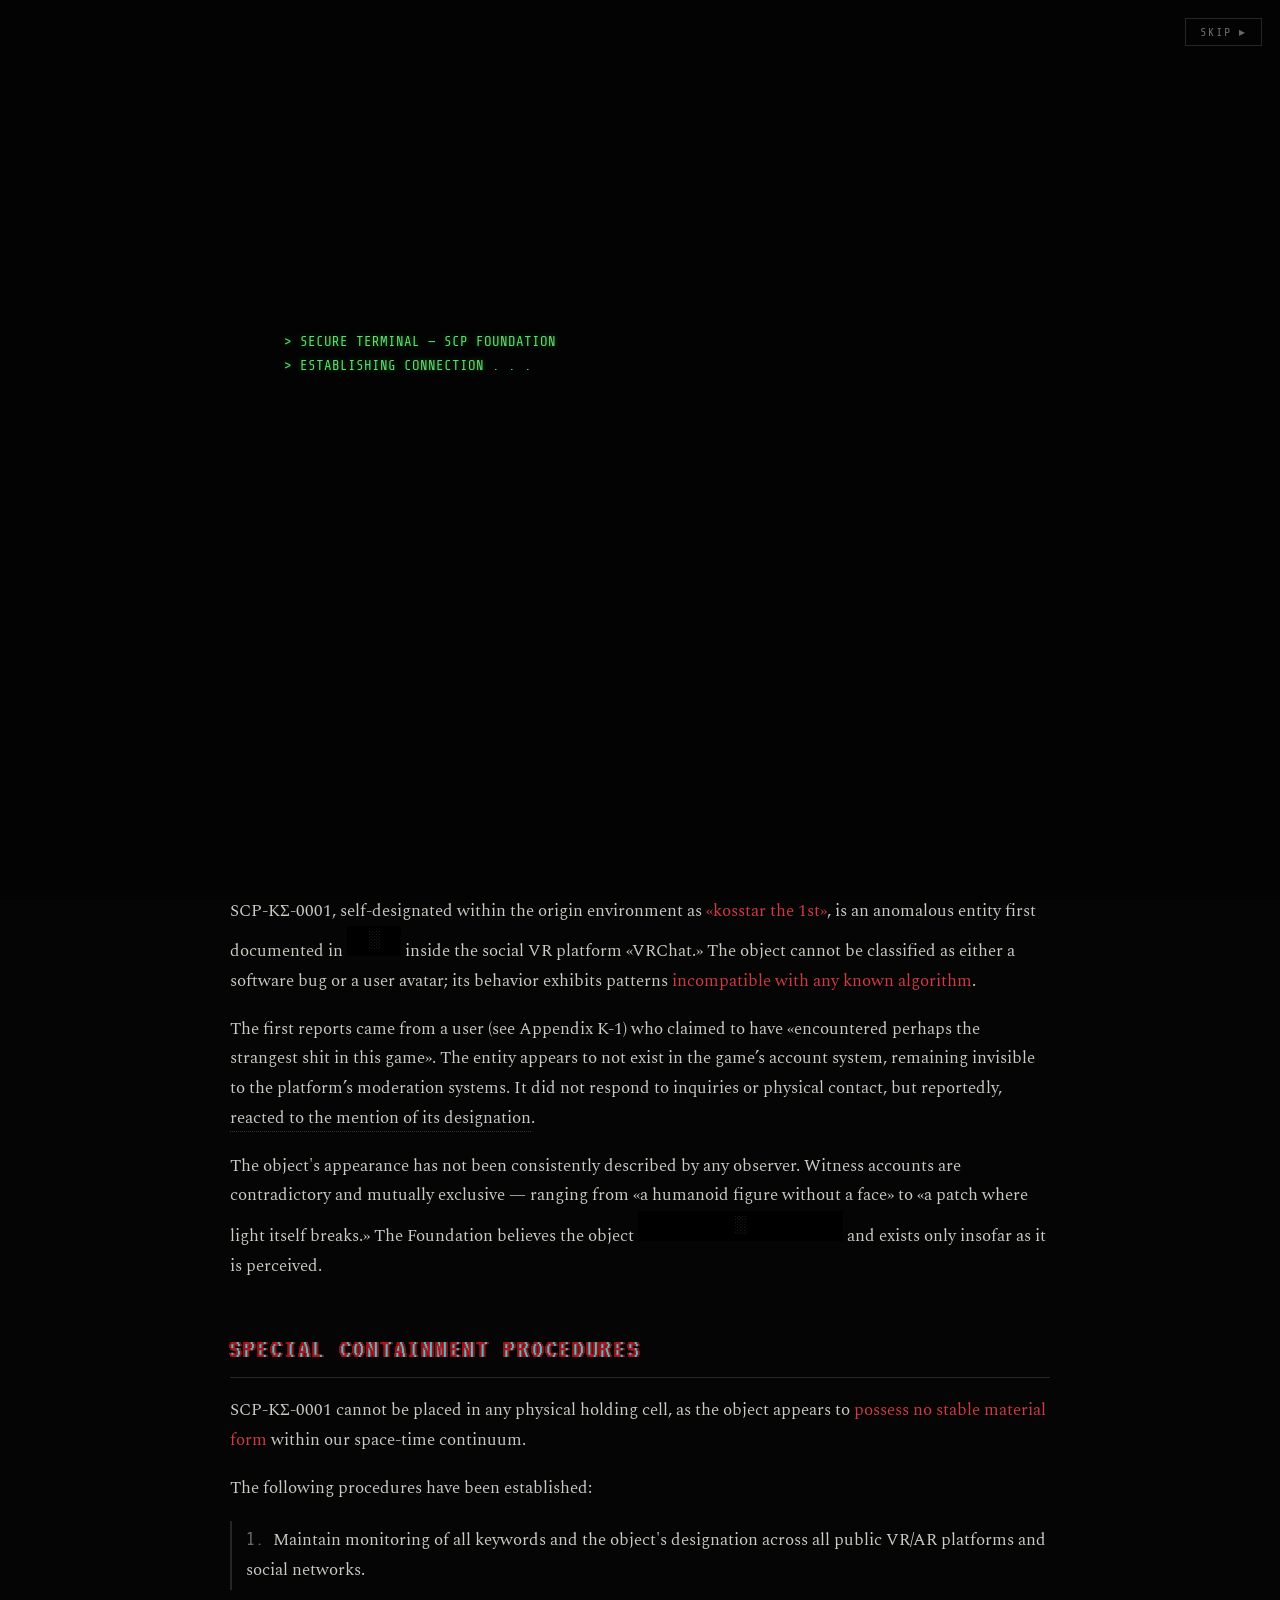
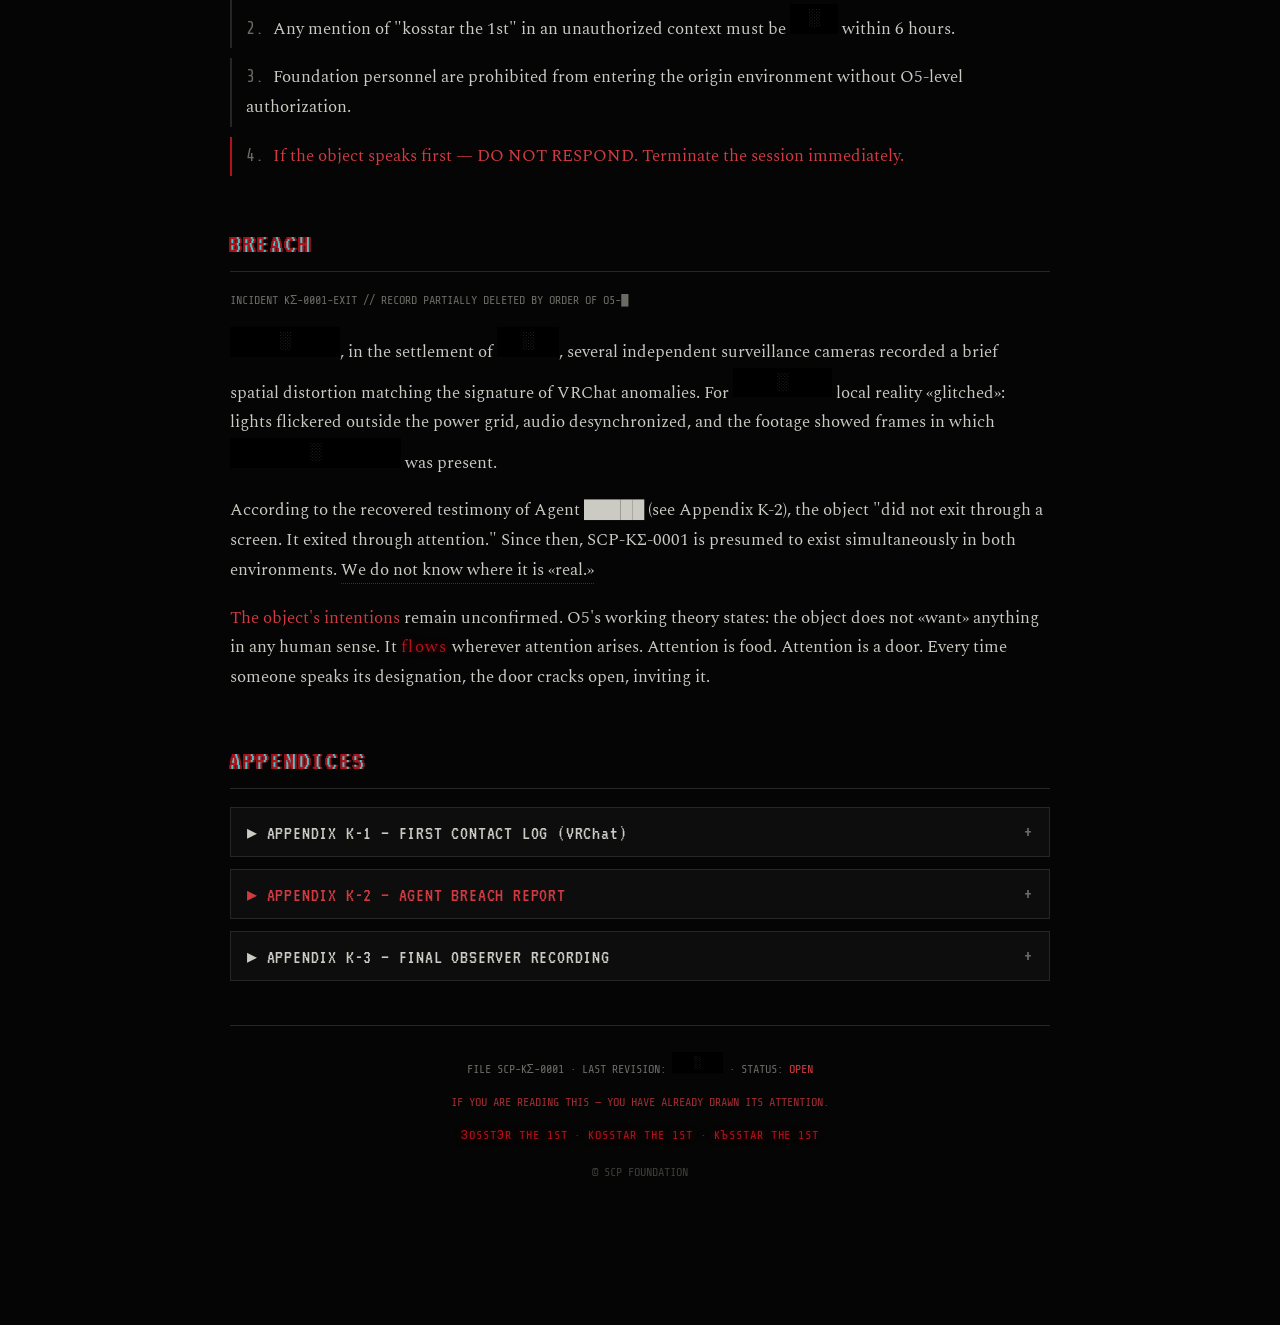
==== commit 38ff824b: "github.error.credentials.null" ====
--- a/en/index.html
+++ b/en/index.html
@@ -107,7 +107,7 @@
         </div>
         <div>
           <div class="k">ORIGIN ENVIRONMENT</div>
-          <div class="v">VRChat</div>
+          <div class="v">VRChat social platform</div>
         </div>
       </section>
 
@@ -132,7 +132,7 @@
           <span class="accent">«kosstar the 1st»</span>, is an anomalous
           entity first documented in
           <span class="redacted"><span class="r-reveal">autumn 2018</span>19██</span>
-          inside the social VR platform "VRChat." The object cannot be
+          inside the social VR platform «VRChat.» The object cannot be
           classified as either a software bug or a user avatar; its behavior
           exhibits patterns
           <span class="accent"
@@ -140,11 +140,7 @@
           >.
         </p>
         <p>
-          The first reports came from a group of users (see Appendix K-1) who
-          claimed that "someone had moved into their world." According to them,
-          the object would pick empty or deleted avatars and "animate" them,
-          remaining invisible to the platform's moderation systems. It never
-          replied to messages, but reportedly
+          The first reports came from a user (see Appendix K-1) who claimed to have «encountered perhaps the strangest shit in this game». The entity appears to not exist in the game’s account system, remaining invisible to the platform’s moderation systems. It did not respond to inquiries or physical contact, but reportedly,
           <span class="ghost" data-whisper="it answered when called by name"
             >reacted to the mention of its designation</span
           >.
@@ -152,8 +148,8 @@
         <p>
           The object's appearance has not been consistently described by any
           observer. Witness accounts are contradictory and mutually exclusive —
-          ranging from "a humanoid figure without a face" to "a patch where
-          light itself breaks." The Foundation believes the object
+          ranging from «a humanoid figure without a face» to «a patch where
+          light itself breaks.» The Foundation believes the object
           <span class="redacted"
             ><span class="r-reveal">has no fixed form within our perception</span>████████████████</span
           >
@@ -214,7 +210,7 @@
           several independent surveillance cameras recorded a brief spatial
           distortion matching the signature of VRChat anomalies. For
           <span class="redacted"><span class="r-reveal">approximately 47 seconds</span>██ seconds</span>
-          local reality "glitched": lights flickered outside the power grid,
+          local reality «glitched»: lights flickered outside the power grid,
           audio desynchronized, and the footage showed frames in which
           <span class="redacted"
             ><span class="r-reveal">the object beyond the virtual environment</span>[DATA EXPUNGED]</span
@@ -226,18 +222,18 @@
           K-2), the object "did not exit through a screen. It exited through
           attention." Since then, SCP-KΣ-0001 is presumed to exist
           simultaneously in both environments.
-          <span class="ghost" data-whisper="we do not know where he is real"
-            >We do not know where it is "real."</span
+          <span class="ghost" data-whisper="I am not the only one"
+            >We do not know where it is «real.»</span
           >
         </p>
         <p>
           <span class="accent">The object's intentions</span> remain
-          unconfirmed. O5's working theory states: the object does not "want"
-          in any human sense. It
+          unconfirmed. O5's working theory states: the object does not «want»
+          anything in any human sense. It
           <span class="corrupt flicker-text">flows</span> wherever attention
           arises. Attention is food. Attention is a door. Every time someone
           speaks its designation, the door
-          <span class="tremor-slow">cracks open</span>.
+          <span class="tremor-slow">cracks open, inviting it</span>.
         </p>
       </section>
 
@@ -254,13 +250,15 @@
           </button>
           <div class="fold-body">
             <div class="log">
-              <div><span class="ts">[VRChat // world: ████-hub]</span> user_v0id: "who r u"</div>
-              <div><span class="ts">[system]</span> user "kosstar the 1st" not found in registry</div>
-              <div><span class="ts">[VRChat]</span> nova_xx: "it's just standing there. avatar is blank but someone is inside"</div>
-              <div><span class="ts">[VRChat]</span> user_v0id: <span class="accent">"kosstar the 1st, u there?"</span></div>
-              <div><span class="ts">[system]</span> ▓▓ REPLY RECEIVED ▓▓</div>
+              <div><span class="ts">[VRChat // world: ████чка Russian, Friends only]</span> Urii_Podvalov27: "Cool avatar!" (in Russian)</div>
+              According to the user, the avatar was a silhouette of a girl in futuristic armor, but all the textures were completely black, and a beautiful, voluminous black mist was constantly flowing from the avatar. The face was replaced by two glowing white eyes and a cute smile. The user tried to highlight the player to see if they were the creator of the avatar.
+              <div><span class="ts">[VRChat]</span> Urii_Podvalov27: "Listen, did you make it yourself or find it? Well, or found it, I don't know. I can't find your capsule to check it myself." (in Russian. The user first adresses the object as a female, then as a male)</div>
+              The object ignored the user, continuing to move its limbs in front of the mirror. The user noted that «he had never seen such accurate tracking.» It was as if the object «moved without delay or restriction, as if it were alive.»
+              <div><span class="ts">[VRChat]</span> Urii_Podvalov27: "Are you russian?" (in English; user tried a different approach, thinking the object simply doesn't understand their language)</div>
+              <div><span class="ts">[VRChat]</span> Urii_Podvalov27: <span class="accent">"Well, fuck you too, kosstar the 1st."</span></div>
+              The object abruptly turned its head towards the user, and the user «felt so uncomfortable that he wanted to not just remove the helmet, but completely turn off the PC.» The object's head continued to follow the user, and after a few seconds, the object said:
               <div class="accent corrupt-line">[MESSAGE CONTENT REMOVED FROM ARCHIVE]</div>
-              <div class="muted note">▸ all 14 witnesses later reported having the same dream.</div>
+              <div class="muted note">▸ A total of four contacts with the object were recorded and successfully erased. All four witnesses later reported the same dream. In it, the object (in its own form for each of the witnesses) expressed gratitude for their interest in it and claimed that they had allowed it to «continue living.»</div>
             </div>
           </div>
         </div>
@@ -275,7 +273,8 @@
               <div><span class="ts">[LOC ████.██.20██ / 03:14]</span> cam 04: spatial anomaly, 0.4 m</div>
               <div><span class="ts">[LOC]</span> light: desync 11 frames</div>
               <div><span class="ts">[LOC]</span> audio: voice not belonging to operator</div>
-              <div class="accent">AGENT █████: "it didn't come through a screen. it came through attention. i called it — and it came."</div>
+              <div class="accent">AGENT █████: It didn't come through a screen. It came through attention. I called it — and it came."</div>
+              <div><span class="ts">[LOC]</span>The anomaly lasts for 47 seconds, changing its intensity without any apparent pattern.</div>
               <div class="muted note">▸ Agent █████ listed as missing in action. Personal file closed.</div>
             </div>
           </div>
@@ -289,8 +288,8 @@
           <div class="fold-body">
             <div class="log">
               <div>Observer D-████ left the following fragment before disappearing:</div>
-              <div class="accent corrupt-line flicker-text big">"it's no longer inside. it's near. it's reading."</div>
-              <div class="muted note">▸ recording cuts at 0:47. Device found 9 days later in <span class="redacted"><span class="r-reveal">another city</span>███</span>, powered off.</div>
+              <div class="accent corrupt-line flicker-text big">"I've been searching for it in VRChat on your behalf, but I've realized something. It's no longer inside. It's nearby. It's reading this report. I believe that as long as at least one person knows about it, it cannot be defeated. I will take the amnesiacs you left for me, and I recommend that you do the same and keep this creature a secret, or even better, erase all references to it. I still have a chance..."</div>
+              <div class="muted note">▸ recording cuts at 0:47. Device «███lus ███st Pro» found 9 days later in <span class="redacted"><span class="r-reveal">another city</span>███</span>, melted into the shape of a human face. The USB-C port was intact, and when the device was connected to a computer, a file named "D-████.local" was found. When the file was opened in a text editor, a dialogue between the object and the observer, D-████, was revealed. During the conversation, the object offered D-████ «freedom from the shackles of the Foundation and from mortality itself.» It is believed that D-████ has become SCP-KΣ-0001-1, and it is unknown how many other SCP-KΣ-0001-1s already exist.</div>
             </div>
           </div>
         </div>
@@ -307,7 +306,7 @@
           IF YOU ARE READING THIS — YOU HAVE ALREADY DRAWN ITS ATTENTION.
         </div>
         <div id="ticker" class="corrupt ticker"></div>
-        <div class="copyright">© SCP FOUNDATION — ALL RIGHTS WITHHELD</div>
+        <div class="copyright">© SCP FOUNDATION</div>
       </footer>
     </main>
 
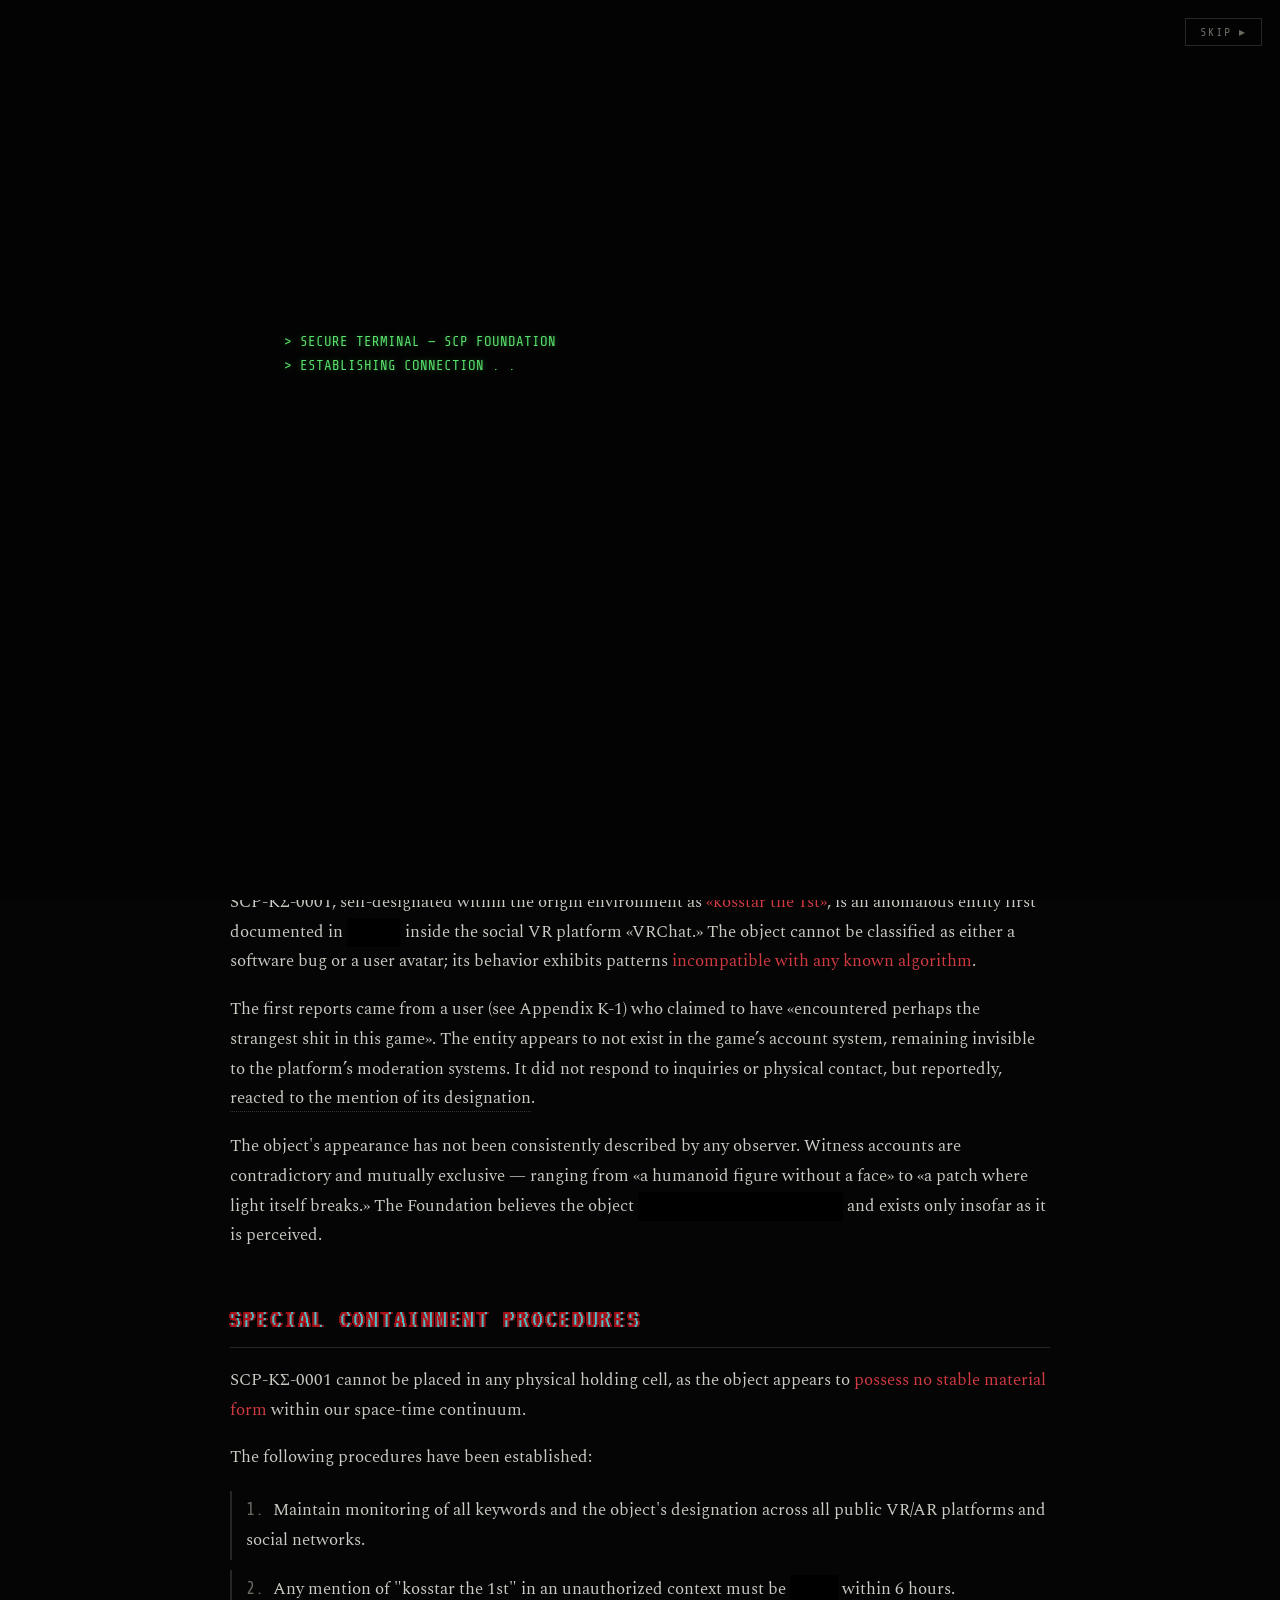
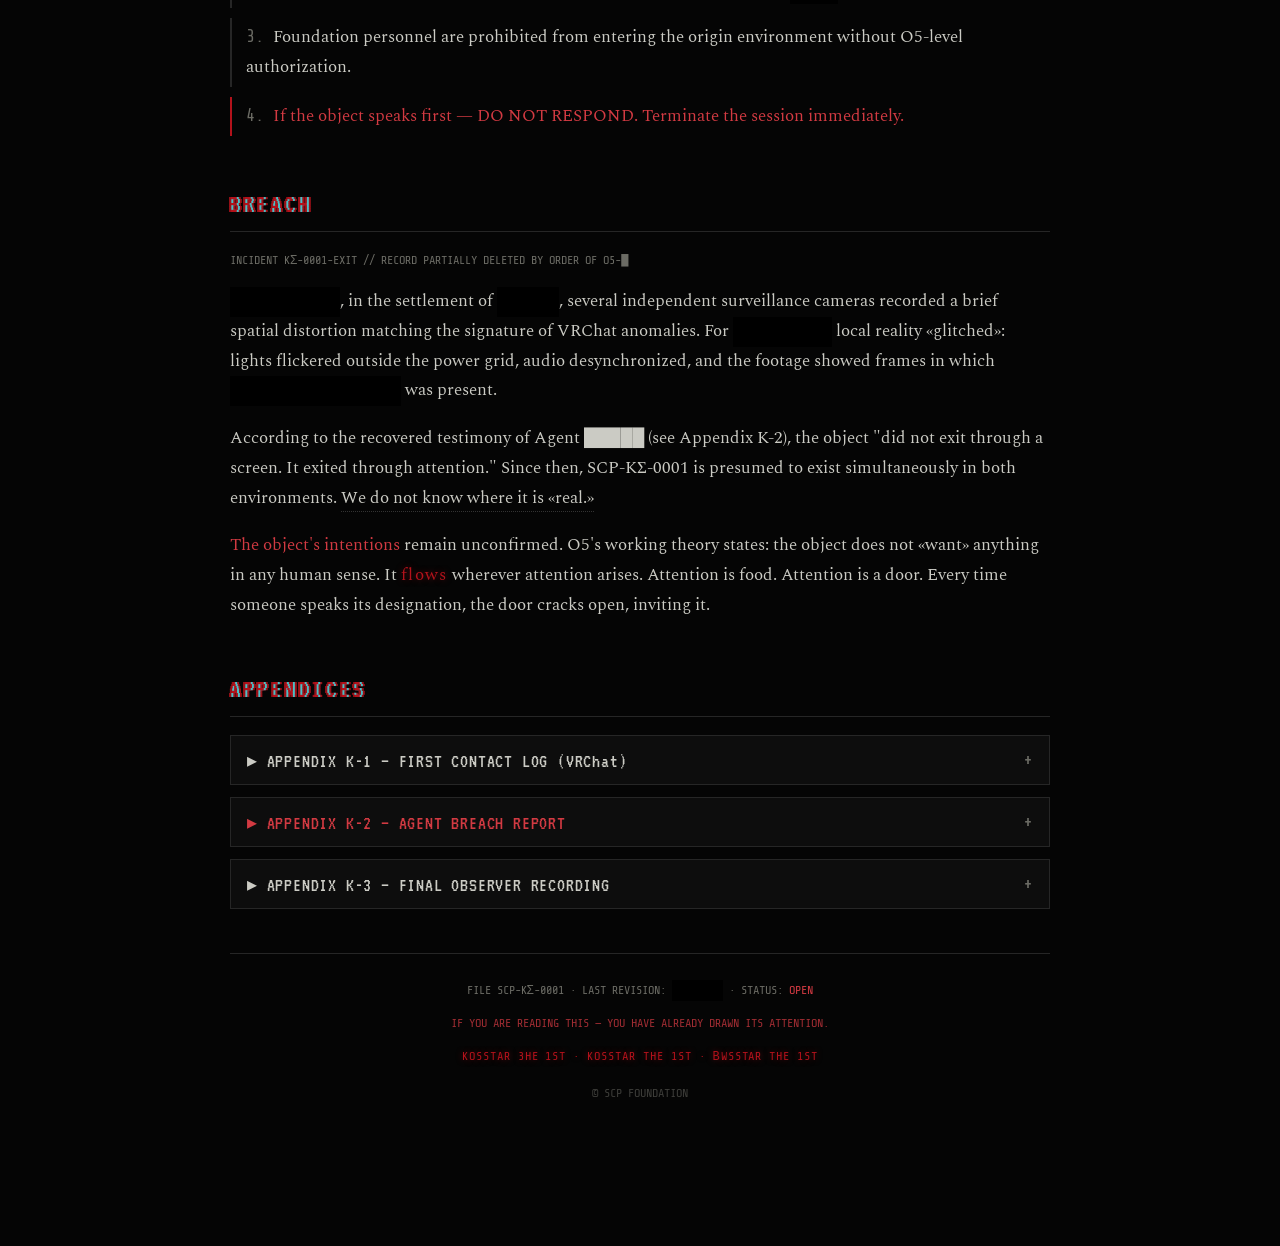
==== commit 89a71a24: "github.error.credentials.null" ====
--- a/en/index.html
+++ b/en/index.html
@@ -131,7 +131,7 @@
           SCP-KΣ-0001, self-designated within the origin environment as
           <span class="accent">«kosstar the 1st»</span>, is an anomalous
           entity first documented in
-          <span class="redacted"><span class="r-reveal">autumn 2018</span>19██</span>
+          <span class="redacted"><span class="r-reveal">summer 2018</span>20██</span>
           inside the social VR platform «VRChat.» The object cannot be
           classified as either a software bug or a user avatar; its behavior
           exhibits patterns
--- a/styles.css
+++ b/styles.css
@@ -589,9 +589,11 @@
   text-shadow: 0 0 6px rgba(179, 18, 27, 0.5);
 }
 
+/* Спойлер: placeholder ВСЕГДА задаёт ширину и не меняет её.
+   Расшифровка всплывает рамкой над спойлером (как у .ghost). */
 .redacted {
   background: #000;
-  color: #000;
+  color: #cbcbc4;            /* placeholder виден как «затёртый» текст */
   padding: 0 0.35em;
   border-radius: 1px;
   cursor: help;
@@ -601,37 +603,49 @@
   display: inline-block;
   font-size: inherit;
   line-height: inherit;
-  overflow: hidden;
   vertical-align: baseline;
-}
+  transition: background 0.2s;
+}
+/* тёмная «плашка цензуры» поверх placeholder-а */
 .redacted::after {
-  content: "░";
-  color: #2c2c2c;
+  content: "";
   position: absolute;
   inset: 0;
-  display: flex;
-  align-items: center;
-  justify-content: center;
+  background: #000;
+  z-index: 2;
   pointer-events: none;
-  z-index: 2;
-  background: #000;
+  transition: opacity 0.2s;
+}
+.redacted:hover {
+  background: rgba(179, 18, 27, 0.12);
 }
 .redacted:hover::after {
-  content: "";
-  display: none;
-}
-.redacted:hover {
-  background: rgba(179, 18, 27, 0.08);
-  color: transparent;
-}
+  opacity: 0;             /* при наведении плашка гаснет, ширина не меняется */
+}
+/* всплывающая расшифровка — абсолютный слой, не влияет на поток */
 .redacted .r-reveal {
-  display: none;
+  position: absolute;
+  left: 50%;
+  bottom: 100%;
+  margin-bottom: 6px;
+  transform: translateX(-50%) translateY(4px);
+  white-space: nowrap;
+  padding: 3px 9px;
+  background: #0a0a0a;
+  border: 1px solid var(--red);
+  color: var(--red-soft);
+  font-family: "VT323", monospace;
+  font-size: 0.95em;
+  letter-spacing: 0.06em;
+  text-shadow: 0 0 8px rgba(210, 58, 66, 0.6);
+  opacity: 0;
+  pointer-events: none;
+  transition: opacity 0.25s, transform 0.25s;
+  z-index: 20;
 }
 .redacted:hover .r-reveal {
-  display: inline;
-  color: var(--red-soft);
-  text-shadow: 0 0 8px rgba(210, 58, 66, 0.8);
-  letter-spacing: 0.02em;
+  opacity: 1;
+  transform: translateX(-50%) translateY(0);
 }
 
 .ghost {
@@ -666,20 +680,16 @@
   transform: translateY(0);
 }
 
-/* touch-to-reveal для redacted */
+/* touch-to-reveal для redacted (мобильные, по клику) */
 .redacted.touch-reveal {
-  background: rgba(179, 18, 27, 0.08) !important;
-  color: transparent !important;
+  background: rgba(179, 18, 27, 0.12) !important;
 }
 .redacted.touch-reveal::after {
-  content: "" !important;
-  display: none !important;
+  opacity: 0 !important;
 }
 .redacted.touch-reveal .r-reveal {
-  display: inline !important;
-  color: var(--red-soft) !important;
-  text-shadow: 0 0 8px rgba(210, 58, 66, 0.8);
-  letter-spacing: 0.02em;
+  opacity: 1 !important;
+  transform: translateX(-50%) translateY(0) !important;
 }
 
 /* glitch */
